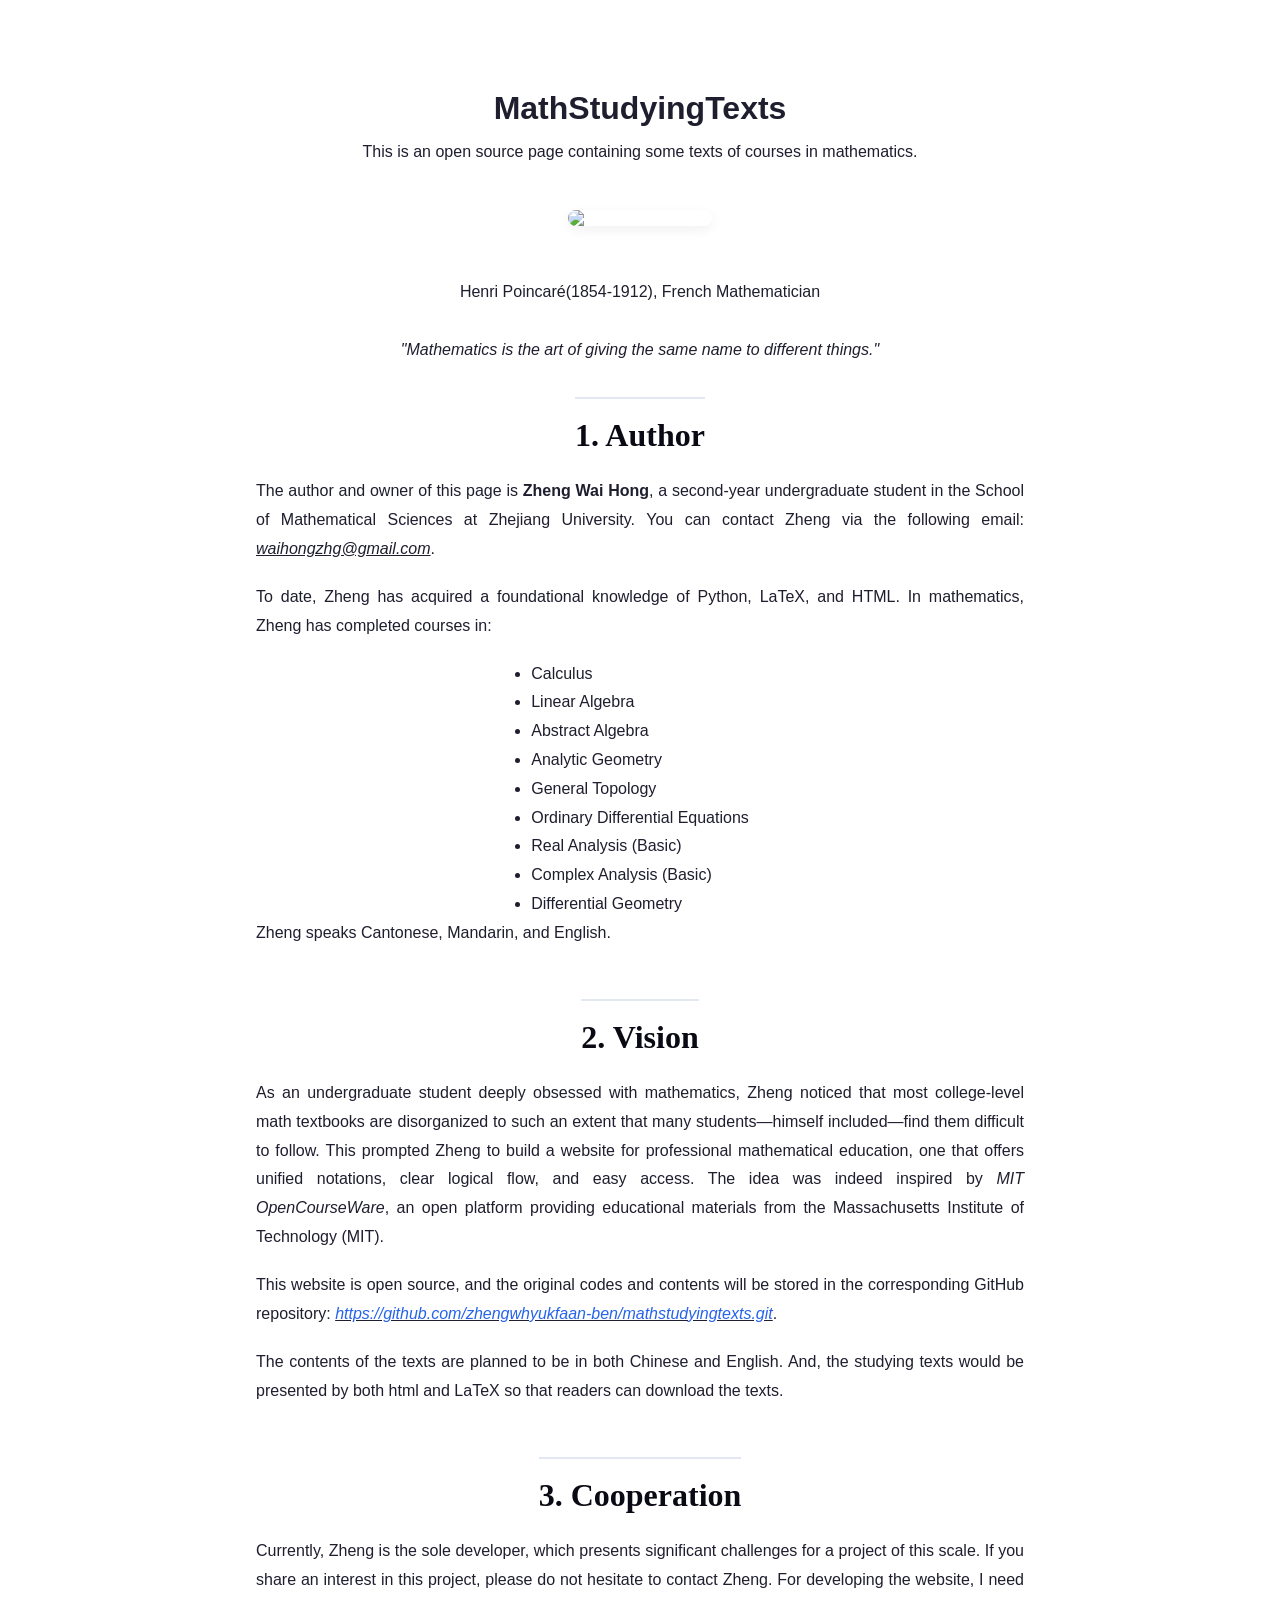
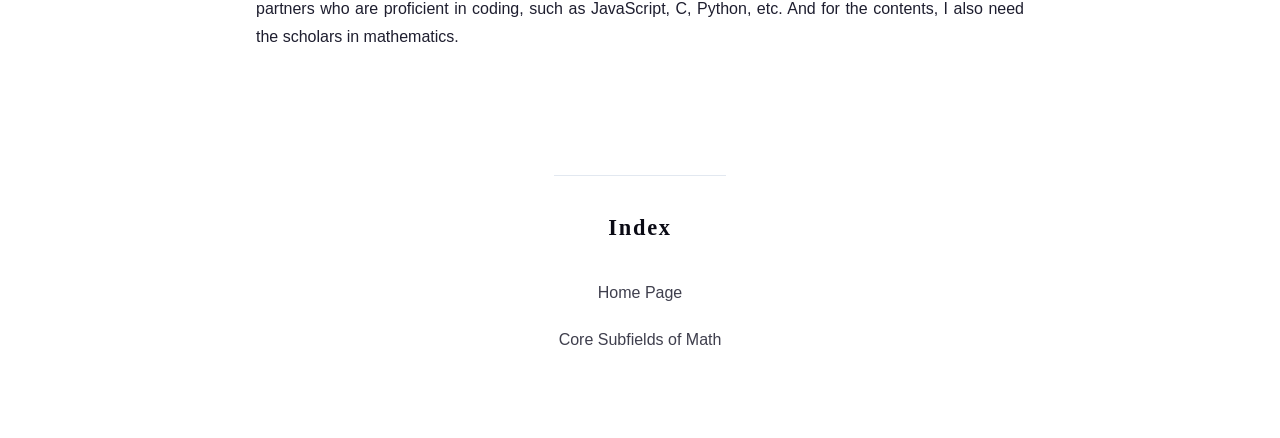
==== index.html @ 6c47f0f3 "new update" ====
<!DOCTYPE html>

<html>

<head>

    <title>Home Page</title>
    <script src="katex-config.js"></script>
    <link rel="stylesheet" href="CSS/MainStyle.css">

</head>

<body>

    <h1>MathStudyingTexts</h1>

    <p>
        This is an open source page containing some texts of courses in mathematics.<br>
    </p>

    

    <div style="text-align: center;">
        <img src="photos/Henri_Poincare_01.png" style="width: 30%"></a><br>
        Henri Poincaré(1854-1912), French Mathematician<br>
        <br>
        <i>"Mathematics is the art of giving the same name to different things."</i>
    </div>

    <h2>Author</h2>

    <p>
        The author and owner of this page is <b>Zheng Wai Hong</b>, a second-year undergraduate student in the School of Mathematical Sciences at Zhejiang University. You can contact Zheng via the following email: <u><i>waihongzhg@gmail.com</i></u>.
    </p>

    <p>
        To date, Zheng has acquired a foundational knowledge of Python, LaTeX, and HTML. In mathematics, Zheng has completed courses in:  
    </p>

    <ul>
        <li>Calculus</li>
        <li>Linear Algebra</li>
        <li>Abstract Algebra</li>
        <li>Analytic Geometry</li>
        <li>General Topology</li>
        <li>Ordinary Differential Equations</li>
        <li>Real Analysis (Basic)</li>
        <li>Complex Analysis (Basic)</li>
        <li>Differential Geometry</li>
    </ul>
    
    <p style="text-align: left; text-align-last: left; width: 100%;">
        Zheng speaks Cantonese, Mandarin, and English.
    </p>

    <h2>Vision</h2>

    <p>
        As an undergraduate student deeply obsessed with mathematics, Zheng noticed that most college-level math textbooks are disorganized to such an extent that many students—himself included—find them difficult to follow.
        This prompted Zheng to build a website for professional mathematical education, one that offers unified notations, clear logical flow, and easy access. The idea was indeed inspired by <i>MIT OpenCourseWare</i>, an open platform providing educational materials from the Massachusetts Institute of Technology (MIT).
    </p>

    <p>
        This website is open source, and the original codes and contents will be stored in the corresponding GitHub repository: <u><i><a href="https://github.com/zhengwhyukfaan-ben/mathstudyingtexts.git">https://github.com/zhengwhyukfaan-ben/mathstudyingtexts.git</a></i></u>.
    </p>

    <p>
        The contents of the texts are planned to be in both Chinese and English. And, the studying texts would be presented by both html and LaTeX so that readers can download the texts.
    </p>

    

    <h2>Cooperation</h2>
    <p>
        Currently, Zheng is the sole developer, which presents significant challenges for a project of this scale. If you share an interest in this project, please do not hesitate to contact Zheng. 
        For developing the website, I need partners who are proficient in coding, such as JavaScript, C, Python, etc. And for the contents, I also need the scholars in mathematics.
    </p>

    <footer class="footer-index">
        <hr>

        <div class="index-title">Index</div>

        <div class="index-list">
            <a href="index.html">Home Page</a>
            <a href="MathFields/mathfields.html">Core Subfields of Math</a>
        </div>
    </footer>

</body>

</html>
---- CSS/MainStyle.css ----
/* ==========================================
   1. CSS 變數 (Light & Dark Mode)
   ========================================== */
:root {
    /* 亮色模式 */
    --bg-color: #ffffff;
    --text-color: #1e1e2f;
    --heading-color: #0a0a14;
    --border-color: #e2e8f0;
    --link-color: #2563eb;
    --link-hover: #1d4ed8;
    --code-bg: #f1f5f9;
    --hr-color: #e2e8f0;
    
    /* 字體 */
    --font-body: -apple-system, BlinkMacSystemFont, "Segoe UI", Roboto, "Helvetica Neue", Arial, sans-serif;
    --font-heading: "Georgia", "Times New Roman", serif;
    
    /* 排版間距 */
    --max-width: 680px;
    --line-height: 1.8;
}

/* 暗色模式 (自動跟隨系統) */
@media (prefers-color-scheme: dark) {
    :root {
        --bg-color: #12121a;
        --text-color: #e2e8f0;
        --heading-color: #f8fafc;
        --border-color: #2d3748;
        --link-color: #60a5fa;
        --link-hover: #93bbfc;
        --code-bg: #1e293b;
        --hr-color: #2d3748;
        
        /* 暗色模式下縮窄容器，讓閱讀更專注 */
        --max-width: 580px;
    }
}

/* ==========================================
   2. 全域重置與基礎樣式
   ========================================== */
* {
    margin: 0;
    padding: 0;
    box-sizing: border-box;
}

body {
    background-color: var(--bg-color);
    color: var(--text-color);
    font-family: var(--font-body);
    line-height: var(--line-height);
    padding: 40px clamp(16px, 6vw, 80px);
    display: flex;
    flex-direction: column;
    align-items: center;
}

/* 主要內容容器：限制寬度，置中 */
.container {
    max-width: var(--max-width);
    width: 90%;
}

/* ==========================================
   3. 連結樣式
   ========================================== */
a {
    color: var(--link-color);
    text-decoration: none;
    border-bottom: 1px solid transparent;
    transition: border-color 0.2s;
}
a:hover {
    border-bottom-color: var(--link-color);
}

/* ==========================================
   4. 標題 (無縮排, 自動編號 H2 ~ H5)
   ========================================== */
body {
    counter-reset: h2counter;
}

/* 第一層級 H2 */
h2 {
    counter-reset: h3counter;
    counter-increment: h2counter;
    font-family: var(--font-heading);
    color: var(--heading-color);
    font-size: 1.8rem;
    margin: 2rem 0 0.8rem 0;
    padding-top: 0.5rem;
    border-top: 2px solid var(--border-color);
}
h2::before {
    content: counter(h2counter) ". ";
}

/* 第二層級 H3 */
h3 {
    counter-reset: h4counter;
    counter-increment: h3counter;
    font-family: var(--font-heading);
    color: var(--heading-color);
    font-size: 1.4rem;
    margin: 1.5rem 0 0.6rem 0;
}
h3::before {
    content: counter(h2counter) "." counter(h3counter) " ";
}

/* 第三層級 H4 */
h4 {
    counter-reset: h5counter;
    counter-increment: h4counter;
    font-family: var(--font-heading);
    color: var(--heading-color);
    font-size: 1.15rem;
    margin: 1.2rem 0 0.4rem 0;
}
h4::before {
    content: counter(h2counter) "." counter(h3counter) "." counter(h4counter) " ";
}

/* 第四層級 H5 */
h5 {
    counter-increment: h5counter;
    font-family: var(--font-heading);
    color: var(--heading-color);
    font-size: 1rem;
    margin: 1rem 0 0.2rem 0;
    font-weight: 600;
}
h5::before {
    content: counter(h2counter) "." counter(h3counter) "." counter(h4counter) "." counter(h5counter) " ";
}

/* ==========================================
   5. 段落與文字 (優化中英文混排兩端對齊)
   ========================================== */
p {
    margin: 0 0 1.2rem 0;
    /* 1. 強制兩端對齊，消除左右凹凸 */
    text-align: justify;
    /* 2. 針對中英文混合的最佳化（表意文字與單字間距平衡） */
    text-justify: inter-ideograph;
    /* 3. 允許英文長單字在行尾斷字（如 "mathematics" 可切成 "mathe-matics"） */
    hyphens: auto;
    /* 4. 防止過長的連續字串（如超長網址）將版面撐破 */
    overflow-wrap: break-word;
}

/* 引言或定理框 (同步繼承兩端對齊) */
blockquote {
    border-left: 4px solid var(--link-color);
    background-color: var(--code-bg);
    padding: 0.8rem 1.5rem;
    margin: 1.5rem 0;
    border-radius: 0 6px 6px 0;
    font-style: italic;
    /* 加上這行，讓引言框內的文字也兩端對齊 */
    text-align: justify;
    text-justify: inter-ideograph;
    hyphens: auto;
}

/* ==========================================
   6. 圖片控制 (自動適應大小並置中)
   ========================================== */
img {
    max-width: 100%;
    height: auto;
    display: block;
    margin: 1.5rem auto;
    border-radius: 8px;
    box-shadow: 0 4px 12px rgba(0, 0, 0, 0.06);
    background-color: var(--bg-color);
}

/* 如果是暗色模式，稍微調整圖片陰影 */
@media (prefers-color-scheme: dark) {
    img {
        box-shadow: 0 4px 12px rgba(0, 0, 0, 0.4);
    }
}

/* 圖片說明（放在圖片下方的小字） */
figcaption {
    text-align: center;
    font-size: 0.9rem;
    color: #64748b;
    margin-top: -0.5rem;
    margin-bottom: 1.5rem;
}

/* ==========================================
   7. 數學公式容器 (處理過長的公式)
   ========================================== */
/* 這是給 KaTeX 或 MathJax 產生的區塊用的 */
.math-display {
    overflow-x: auto;
    overflow-y: hidden;
    padding: 0.5rem 0;
    margin: 1.2rem 0;
    text-align: center;
    font-size: 1.1rem; /* 稍微放大獨立公式 */
}

/* 行內公式修正 */
.math-inline {
    font-size: 1em;
}

/* ==========================================
   8. 水平分隔線
   ========================================== */
hr {
    border: none;
    height: 1px;
    background: var(--border-color);
    margin: 2.5rem 0;
}

/* ==========================================
   9. 程式碼 (如果你有寫程式範例)
   ========================================== */
code {
    background-color: var(--code-bg);
    padding: 0.2rem 0.4rem;
    border-radius: 4px;
    font-family: "JetBrains Mono", "Fira Code", monospace;
    font-size: 0.9em;
}
pre {
    background-color: var(--code-bg);
    padding: 1rem;
    border-radius: 8px;
    overflow-x: auto;
    margin: 1rem 0;
}
pre code {
    background: none;
    padding: 0;
    font-size: 0.9rem;
}

/* ==========================================
   10. 行動裝置優化
   ========================================== */
@media (min-width: 1024px) {
    body {
        padding: 80px clamp(80px, 20vw, 300px);
    }
    /* 電腦版字體放大，更有氣勢 */
    h2 { font-size: 2rem; }    /* 比 1.8rem 大 */
    h3 { font-size: 1.6rem; }  /* 比 1.4rem 大 */
    h4 { font-size: 1.2rem; }  /* 比 1.15rem 大 */
    h5 { font-size: 1.05rem; } /* 略大於 1rem */
}

/* ==========================================
   11. 頁尾索引 (簡潔置中版)
   ========================================== */

.footer-index {
    margin-top: 4rem;          /* 與正文保持距離 */
    text-align: center;
}

/* ---- 分隔線 ---- */
.footer-index hr {
    margin-bottom: 2rem;
}

/* ---- "Index" 標題 ---- */
.index-title {
    font-family: var(--font-heading);
    font-size: 1.4rem;         /* 適當地放大 */
    font-weight: 700;          /* 粗體 */
    letter-spacing: 0.08em;    /* 字距稍微拉開，更有「索引」的儀式感 */
    color: var(--heading-color);
    margin-bottom: 1.8rem;
    
    /* 強制取消任何可能繼承的自動編號（避免出現 "1. Index"） */
    counter-reset: none;
}
.index-title::before,
.index-title::after {
    content: none !important;
}

/* ---- 連結清單 ---- */
.index-list {
    display: flex;
    flex-direction: column;    /* 垂直排列，像書本索引 */
    align-items: center;       /* 全部置中 */
    gap: 0.9rem;              /* 連結之間的間距 */
}

/* ---- 每個連結的樣式 ---- */
.index-list a {
    font-size: 1rem;
    color: var(--text-color);  /* 平常跟內文同色，更低調 */
    text-decoration: none;
    border-bottom: 1.5px solid transparent;
    padding: 0.1rem 0.3rem;
    transition: color 0.25s, border-color 0.25s, padding-left 0.25s;
    opacity: 0.85;
}

/* 滑鼠懸停效果：變藍、底線出現、微微右移 */
.index-list a:hover {
    color: var(--link-color);
    border-bottom-color: var(--link-color);
    padding-left: 0.8rem;      /* 向右滑入，增加互動回饋感 */
    opacity: 1;
}

/* ---- 手機版微調 ---- */
@media (max-width: 600px) {
    .footer-index {
        margin-top: 2.5rem;
    }
    
    .index-title {
        font-size: 1.2rem;
        margin-bottom: 1.2rem;
    }
    
    .index-list {
        gap: 0.7rem;           /* 手機上間距稍微縮小，節省空間 */
    }
    
    .index-list a {
        font-size: 1rem;
        padding: 0.3rem 0;     /* 增加觸控區域，方便手指點擊 */
    }
    
    /* 手機上取消滑入效果，避免誤觸感 */
    .index-list a:hover {
        padding-left: 0;
    }
}
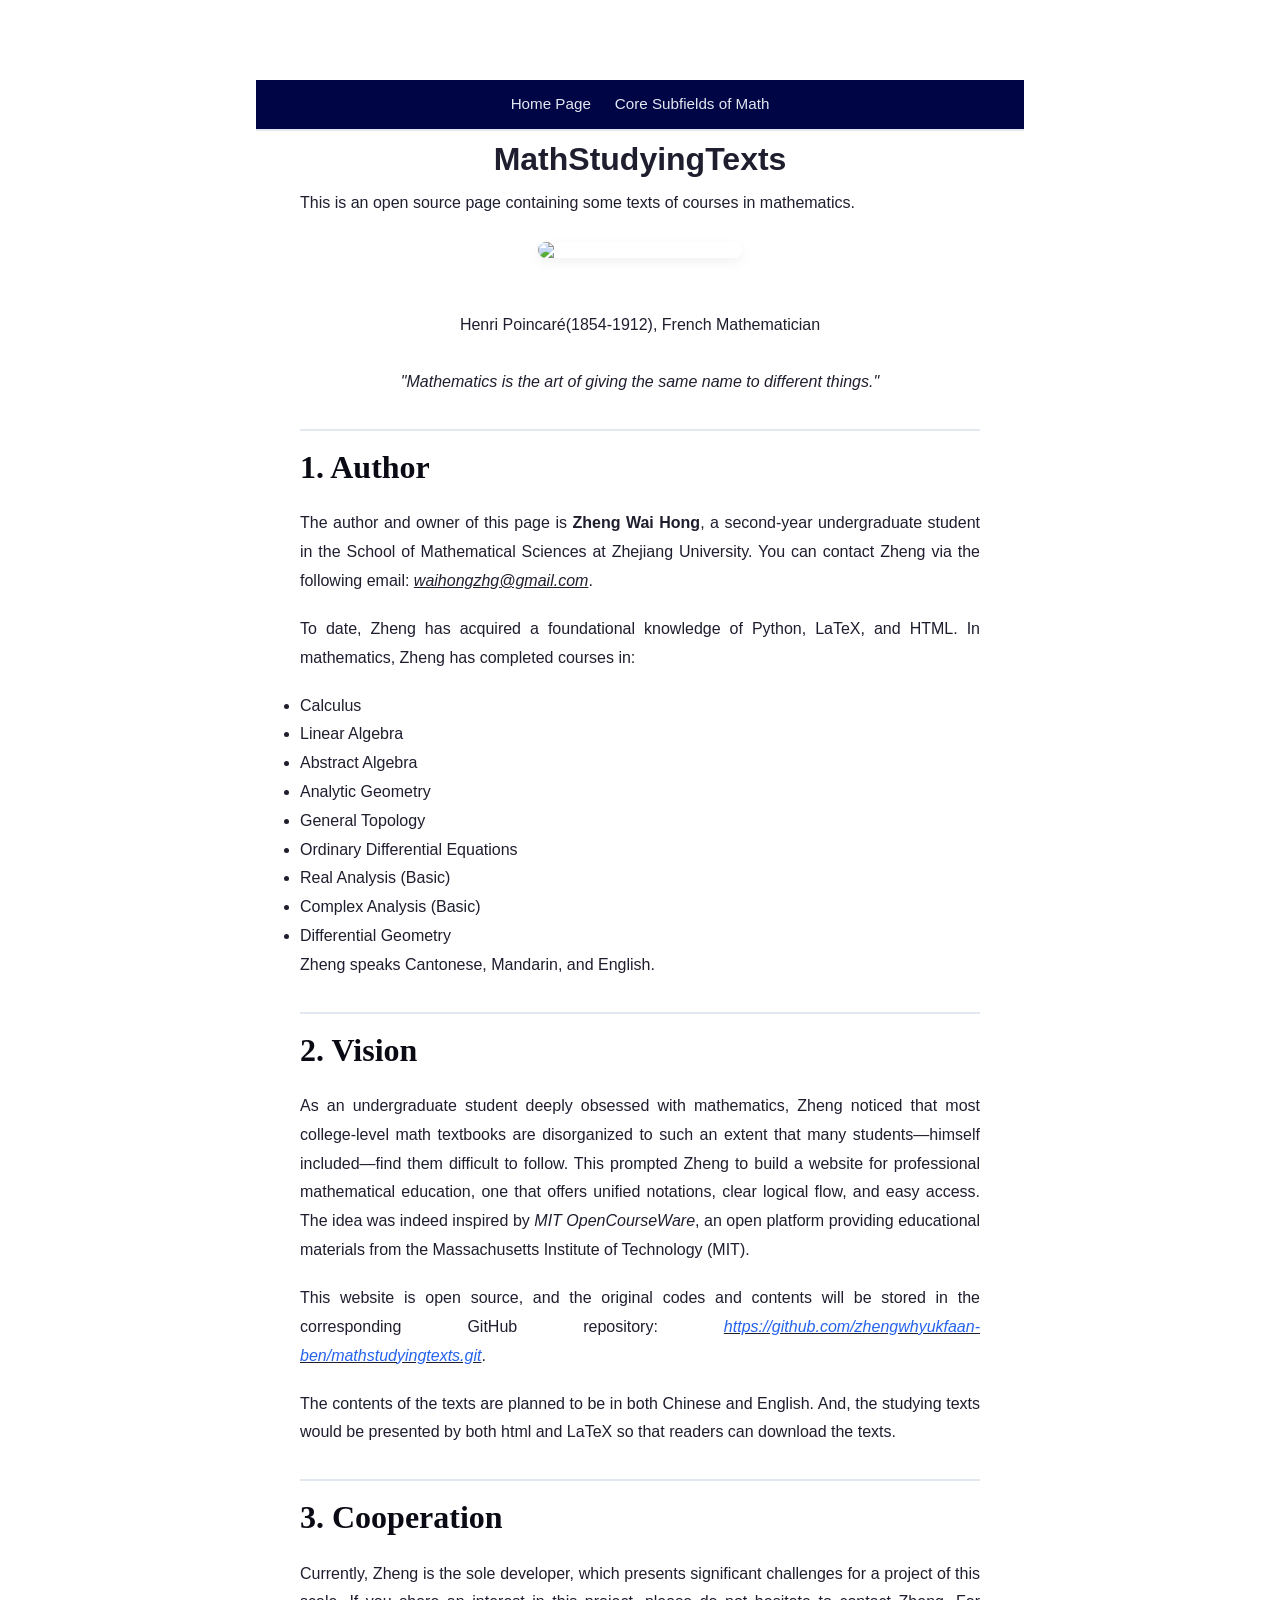
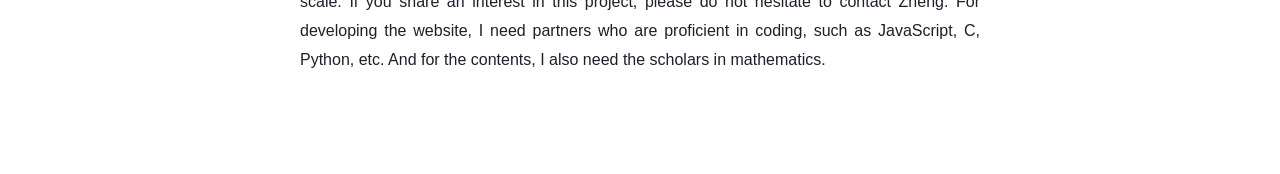
==== commit bd36f10d: "header" ====
--- a/index.html
+++ b/index.html
@@ -12,81 +12,79 @@
 
 <body>
 
-    <h1>MathStudyingTexts</h1>
+    <header class="site-header">
+        <div class="container">
+            <nav class="page-links">
+                <a href="index.html">Home Page</a>
+                <a href="MathFields/mathfields.html">Core Subfields of Math</a>
+            </nav>
+        </div>
+    </header>
 
-    <p>
-        This is an open source page containing some texts of courses in mathematics.<br>
-    </p>
+    <div class="container">
+        
+        <h1 style="text-align: center;">MathStudyingTexts</h1>
 
-    
+        <p>
+            This is an open source page containing some texts of courses in mathematics.<br>
+        </p>
 
-    <div style="text-align: center;">
-        <img src="photos/Henri_Poincare_01.png" style="width: 30%"></a><br>
-        Henri Poincaré(1854-1912), French Mathematician<br>
-        <br>
-        <i>"Mathematics is the art of giving the same name to different things."</i>
+        <div style="text-align: center;">
+            <img src="photos/Henri_Poincare_01.png" style="width: 30%"><br>
+            Henri Poincaré(1854-1912), French Mathematician<br>
+            <br>
+            <i>"Mathematics is the art of giving the same name to different things."</i>
+        </div>
+
+        <h2>Author</h2>
+
+        <p>
+            The author and owner of this page is <b>Zheng Wai Hong</b>, a second-year undergraduate student in the School of Mathematical Sciences at Zhejiang University. You can contact Zheng via the following email: <u><i>waihongzhg@gmail.com</i></u>.
+        </p>
+
+        <p>
+            To date, Zheng has acquired a foundational knowledge of Python, LaTeX, and HTML. In mathematics, Zheng has completed courses in:  
+        </p>
+
+        <ul>
+            <li>Calculus</li>
+            <li>Linear Algebra</li>
+            <li>Abstract Algebra</li>
+            <li>Analytic Geometry</li>
+            <li>General Topology</li>
+            <li>Ordinary Differential Equations</li>
+            <li>Real Analysis (Basic)</li>
+            <li>Complex Analysis (Basic)</li>
+            <li>Differential Geometry</li>
+        </ul>
+        
+        <p style="text-align: left; text-align-last: left; width: 100%;">
+            Zheng speaks Cantonese, Mandarin, and English.
+        </p>
+
+        <h2>Vision</h2>
+
+        <p>
+            As an undergraduate student deeply obsessed with mathematics, Zheng noticed that most college-level math textbooks are disorganized to such an extent that many students—himself included—find them difficult to follow.
+            This prompted Zheng to build a website for professional mathematical education, one that offers unified notations, clear logical flow, and easy access. The idea was indeed inspired by <i>MIT OpenCourseWare</i>, an open platform providing educational materials from the Massachusetts Institute of Technology (MIT).
+        </p>
+
+        <p>
+            This website is open source, and the original codes and contents will be stored in the corresponding GitHub repository: <u><i><a href="https://github.com/zhengwhyukfaan-ben/mathstudyingtexts.git">https://github.com/zhengwhyukfaan-ben/mathstudyingtexts.git</a></i></u>.
+        </p>
+
+        <p>
+            The contents of the texts are planned to be in both Chinese and English. And, the studying texts would be presented by both html and LaTeX so that readers can download the texts.
+        </p>
+
+        <h2>Cooperation</h2>
+        <p>
+            Currently, Zheng is the sole developer, which presents significant challenges for a project of this scale. If you share an interest in this project, please do not hesitate to contact Zheng. 
+            For developing the website, I need partners who are proficient in coding, such as JavaScript, C, Python, etc. And for the contents, I also need the scholars in mathematics.
+        </p>
+
     </div>
-
-    <h2>Author</h2>
-
-    <p>
-        The author and owner of this page is <b>Zheng Wai Hong</b>, a second-year undergraduate student in the School of Mathematical Sciences at Zhejiang University. You can contact Zheng via the following email: <u><i>waihongzhg@gmail.com</i></u>.
-    </p>
-
-    <p>
-        To date, Zheng has acquired a foundational knowledge of Python, LaTeX, and HTML. In mathematics, Zheng has completed courses in:  
-    </p>
-
-    <ul>
-        <li>Calculus</li>
-        <li>Linear Algebra</li>
-        <li>Abstract Algebra</li>
-        <li>Analytic Geometry</li>
-        <li>General Topology</li>
-        <li>Ordinary Differential Equations</li>
-        <li>Real Analysis (Basic)</li>
-        <li>Complex Analysis (Basic)</li>
-        <li>Differential Geometry</li>
-    </ul>
-    
-    <p style="text-align: left; text-align-last: left; width: 100%;">
-        Zheng speaks Cantonese, Mandarin, and English.
-    </p>
-
-    <h2>Vision</h2>
-
-    <p>
-        As an undergraduate student deeply obsessed with mathematics, Zheng noticed that most college-level math textbooks are disorganized to such an extent that many students—himself included—find them difficult to follow.
-        This prompted Zheng to build a website for professional mathematical education, one that offers unified notations, clear logical flow, and easy access. The idea was indeed inspired by <i>MIT OpenCourseWare</i>, an open platform providing educational materials from the Massachusetts Institute of Technology (MIT).
-    </p>
-
-    <p>
-        This website is open source, and the original codes and contents will be stored in the corresponding GitHub repository: <u><i><a href="https://github.com/zhengwhyukfaan-ben/mathstudyingtexts.git">https://github.com/zhengwhyukfaan-ben/mathstudyingtexts.git</a></i></u>.
-    </p>
-
-    <p>
-        The contents of the texts are planned to be in both Chinese and English. And, the studying texts would be presented by both html and LaTeX so that readers can download the texts.
-    </p>
-
-    
-
-    <h2>Cooperation</h2>
-    <p>
-        Currently, Zheng is the sole developer, which presents significant challenges for a project of this scale. If you share an interest in this project, please do not hesitate to contact Zheng. 
-        For developing the website, I need partners who are proficient in coding, such as JavaScript, C, Python, etc. And for the contents, I also need the scholars in mathematics.
-    </p>
-
-    <footer class="footer-index">
-        <hr>
-
-        <div class="index-title">Index</div>
-
-        <div class="index-list">
-            <a href="index.html">Home Page</a>
-            <a href="MathFields/mathfields.html">Core Subfields of Math</a>
-        </div>
-    </footer>
 
 </body>
 
-</html>
+</html>
--- a/CSS/MainStyle.css
+++ b/CSS/MainStyle.css
@@ -19,6 +19,8 @@
     /* 排版間距 */
     --max-width: 680px;
     --line-height: 1.8;
+
+    --header-bg: rgba(253, 253, 245, 0.9);
 }
 
 /* 暗色模式 (自動跟隨系統) */
@@ -67,14 +69,39 @@
 /* ==========================================
    3. 連結樣式
    ========================================== */
+/* ==========================================
+   3. 連結樣式 (改為 style.css 風格)
+   ========================================== */
 a {
     color: var(--link-color);
     text-decoration: none;
     border-bottom: 1px solid transparent;
-    transition: border-color 0.2s;
+    transition: border-color 0.2s ease;
 }
 a:hover {
     border-bottom-color: var(--link-color);
+}
+
+/* --- 導覽列連結專屬樣式 (對應 style.css 的 .page-links) --- */
+.page-links {
+    display: flex;
+    flex-wrap: wrap;      
+    gap: 16px 24px;       
+    justify-content: center;
+    margin: 32px 0;
+}
+
+.page-links a {
+    color: var(--link-color);       
+    text-decoration: none;        
+    border-bottom: 2px solid transparent; 
+    transition: border-color 0.2s ease, color 0.2s ease;
+    font-weight: bold;            /* 加粗 */
+}
+
+.page-links a:hover {
+    color: var(--link-hover);     /* 深紅 */
+    border-bottom-color: var(--link-hover);
 }
 
 /* ==========================================
@@ -343,4 +370,54 @@
     .index-list a:hover {
         padding-left: 0;
     }
-}+}
+
+/* ==========================================
+   4. Header 樣式 (優化版)
+   ========================================== */
+.site-header {
+    /* 背景設為深藍色，與正文區分 */
+    background-color: #000546; 
+    width: 100%;
+    position: sticky;
+    top: 0;
+    z-index: 100;
+    border-bottom: 2px solid var(--border-color);
+}
+
+/* 讓 Header 內的容器寬度與正文一致 */
+.site-header .container {
+    max-width: var(--max-width); /* 沿用正文的寬度變數 (如 680px) */
+    width: 90%;
+    margin: 0 auto;              /* 居中 */
+    display: flex;
+    justify-content: center;     /* 連結居中 */
+    align-items: center;
+    /* 縮小高度：原本靠 margin 撐開，現在改用固定的 padding */
+    padding: 10px 0;             
+}
+
+/* ==========================================
+   導覽連結樣式
+   ========================================== */
+.page-links {
+    display: flex;
+    flex-wrap: wrap;      
+    gap: 12px 24px;       
+    justify-content: center;
+    margin: 0; 
+}
+
+.page-links a {
+    color: #e2e8f0;               /* 淺灰白，在深藍底上清晰可見 */
+    text-decoration: none;        
+    border-bottom: 2px solid transparent; 
+    transition: all 0.2s ease;
+    font-weight: 500;             /* 稍微加粗 */
+    font-size: 0.95rem;           /* 稍微縮小字體 */
+}
+
+.page-links a:hover {
+    color: #e8b84b;               /* hover 顯示金色 */
+    border-bottom-color: #e8b84b; /* 金色底線 */
+}
